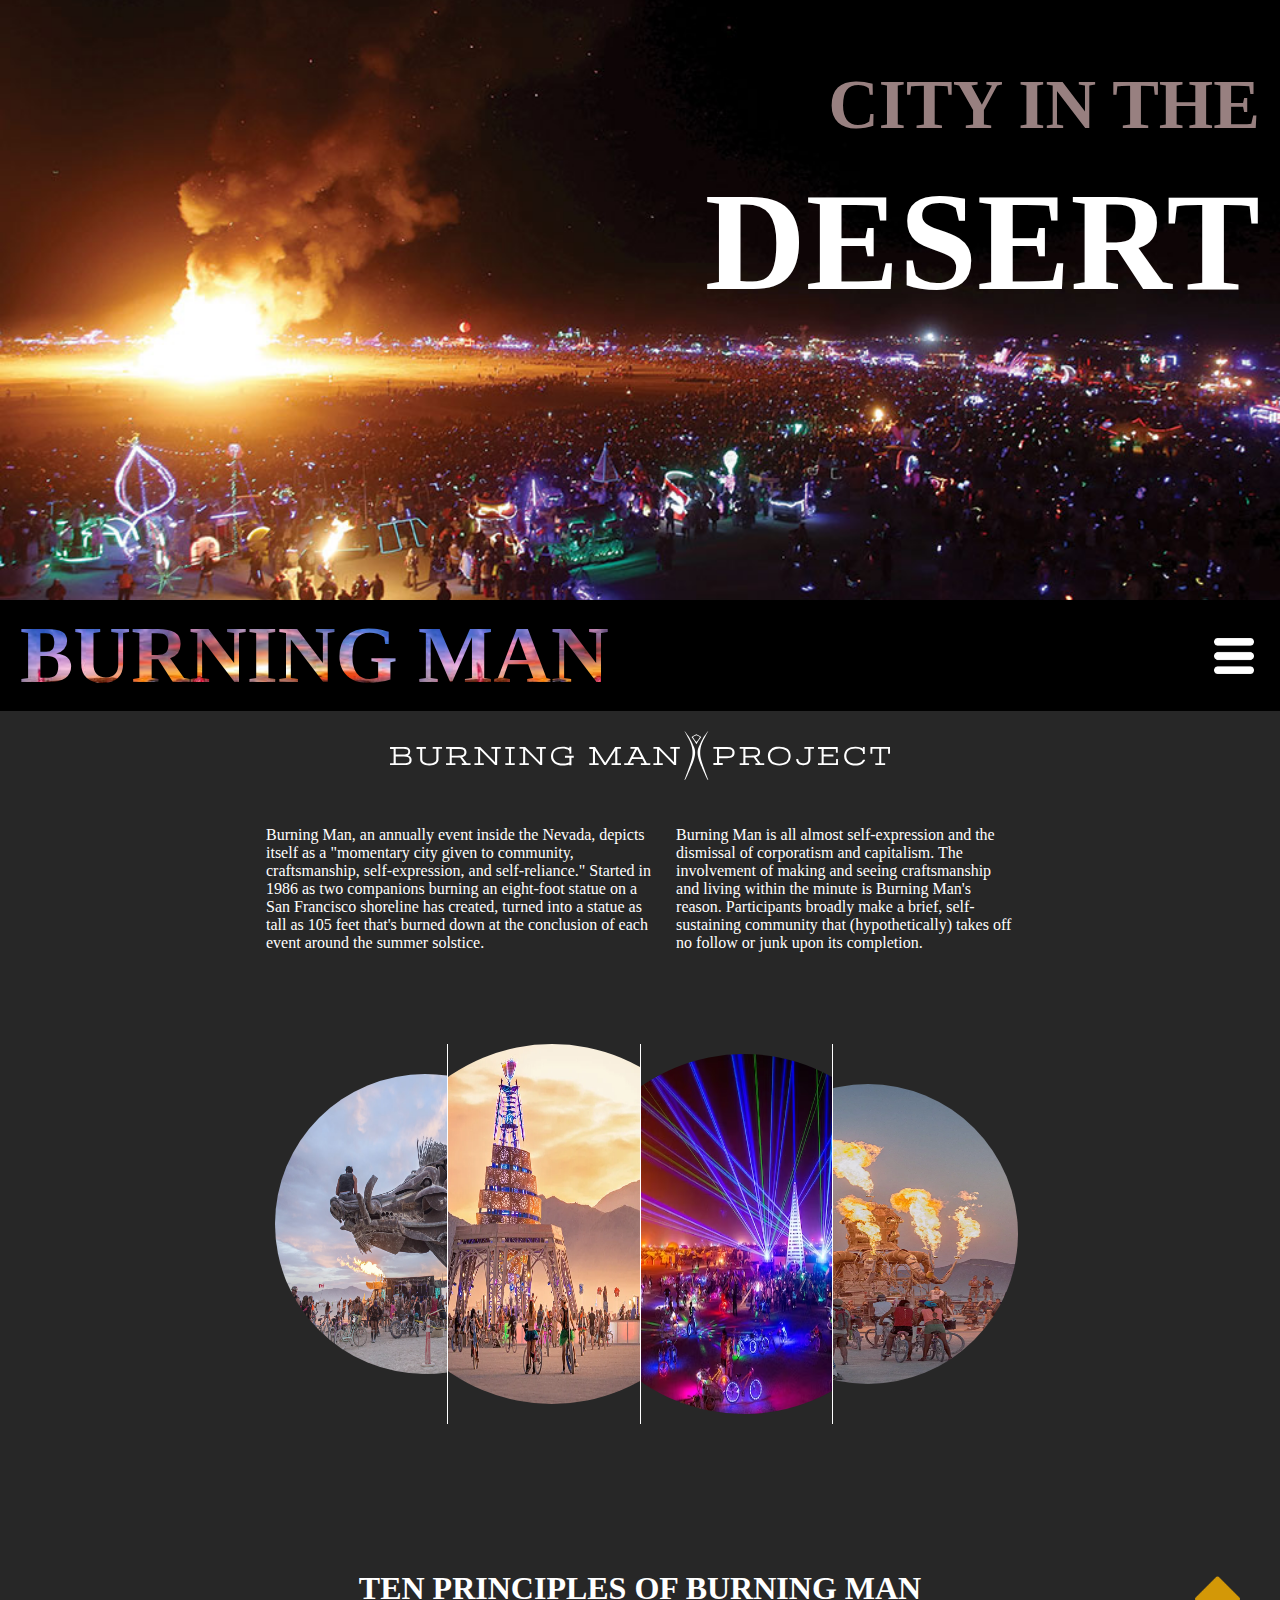
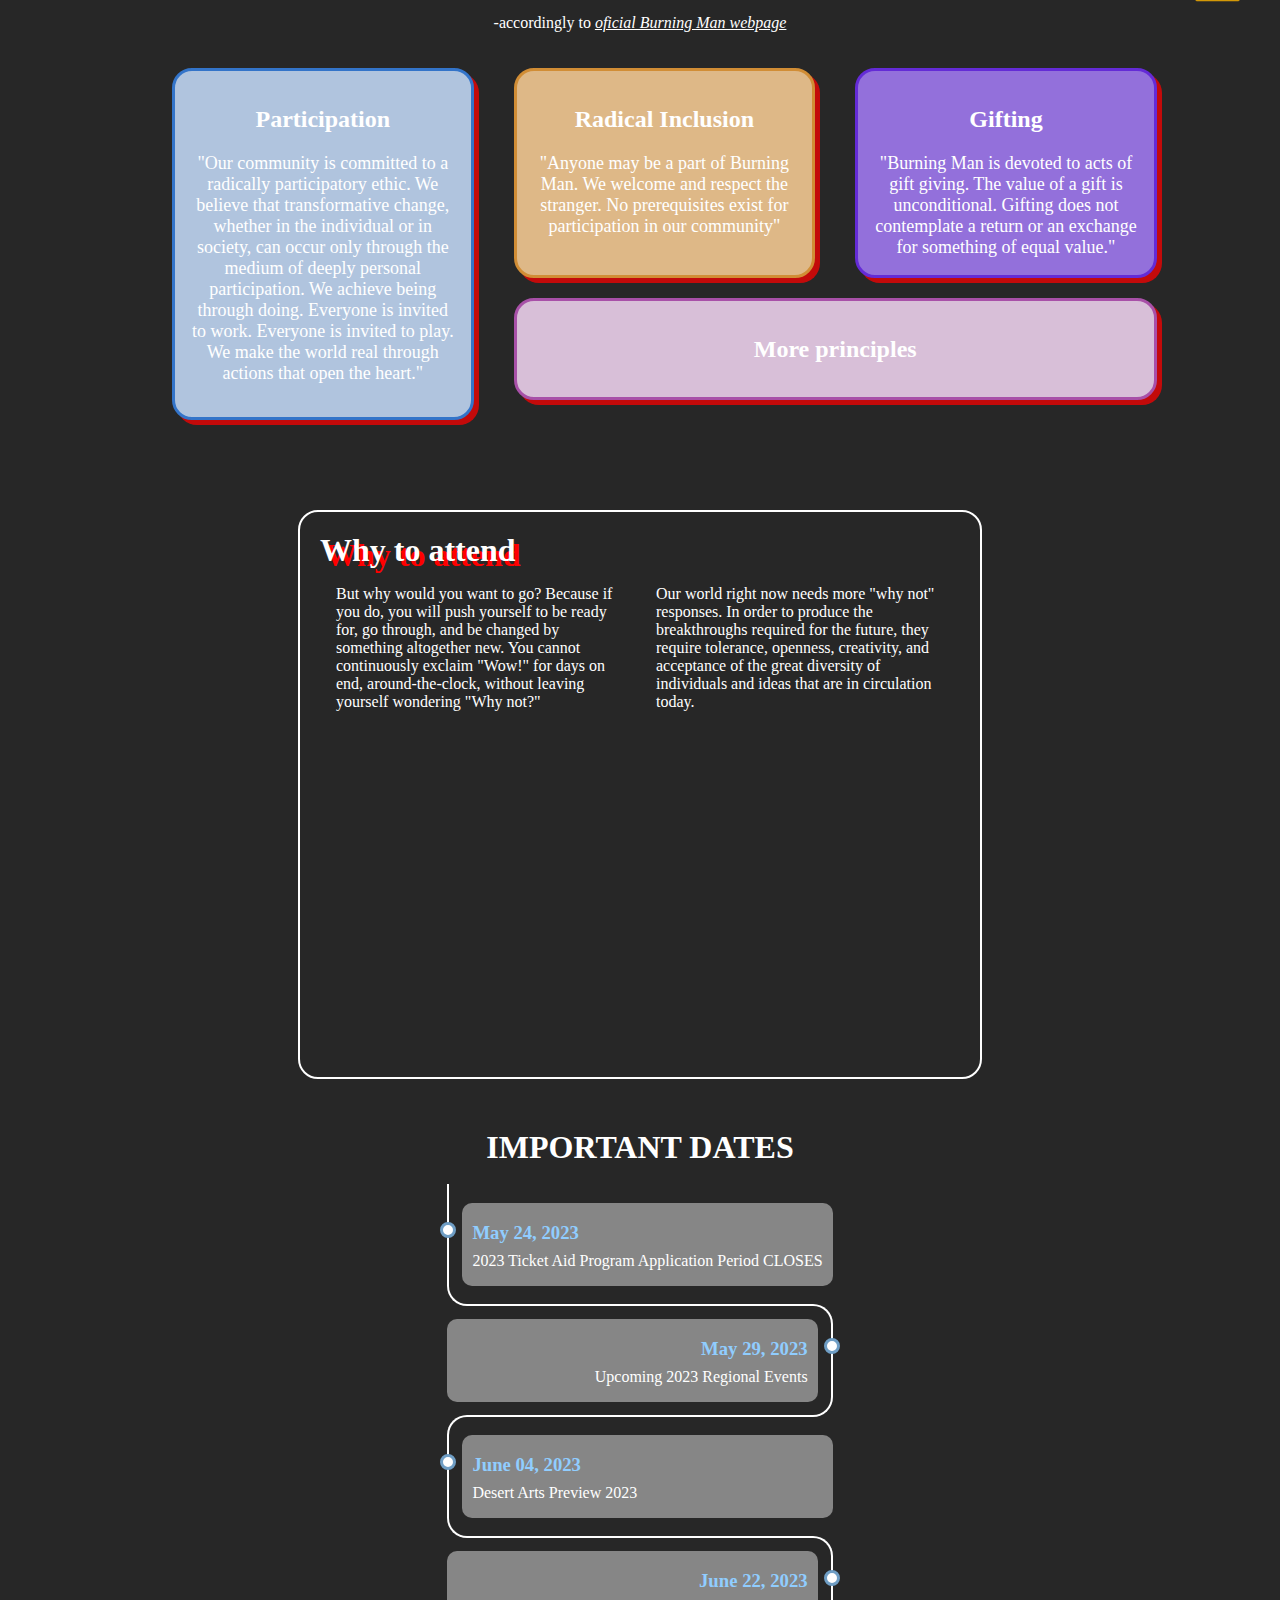
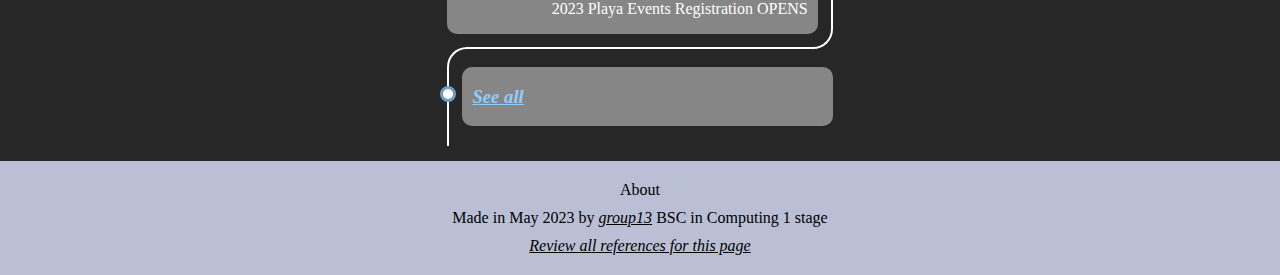
==== index.html @ 4fb77db0 "added breakdown page and referenced start page" ====
<!DOCTYPE html>
<html lang="en">
    <head>
        <!-- Кодировка веб-страницы -->
        <meta charset="utf-8">
        <!-- Настройка viewport -->
        <meta name="viewport" content="width=device-width, initial-scale=1, shrink-to-fit=no">

        <title>CWD FINAL</title>

        <link href="main.css" rel="stylesheet">
        <script src="https://ajax.googleapis.com/ajax/libs/jquery/3.6.0/jquery.min.js"></script>
        <script src="main.js"></script>

    </head>
    <body>
        <!-- section for main video on top of page -->
        <section id="top">
            <h1>CITY IN THE<span> DESERT</span></h1>
        </section>

        <header id="header">
            <div>
                <a href="index.html"><h1>BURNING MAN</h1></a>
            </div>

            <div>
                <button id="menuOpen"><img src="images/menu.png"></button>
            </div>
            <!-- <a href="https://www.flaticon.com/free-icons/menu" title="menu icons">Menu icons created by Freepik - Flaticon</a> -->
        </header>

        <aside id="asideNav" class="">
            <div>
                <button id="menuClose"><img src="images/menuClose.png"></button>
            </div>
            <div id="list">
                <p>PAGES</p>
                <ul>
                    <li><a class="activeLink" href="index.html">main page</a></li>
                    <li><a href="">page 2</a></li>
                    <li><a href="">page 3</a></li>
                    <li><a href="pages/gallery.html">gallery</a></li>
                    <li><a href="">page 5</a></li>
                    <li><a href="">page 6</a></li>
                    <li><a href="">page 7</a></li>
                    <li><a href="">page 8</a></li>
                    <li><a href="pages/references.html">references</a></li>
                </ul>
            </div>
            <!-- <a href="https://www.flaticon.com/free-icons/next" title="next icons">Next icons created by Maxim Basinski Premium - Flaticon</a> -->
            <!-- <a href="https://www.flaticon.com/free-icons/cancel" title="cancel icons">Cancel icons created by torskaya - Flaticon</a> -->
        </aside>

        <main>
            <section id="general">
                <a href="https://burningman.org/"><img src="images/logo.svg"></a>
            </section>

            <section id="circles">
                <div class="text">
                    <p>
                        Burning Man, an annually event inside the Nevada, depicts itself as a "momentary city given to community, craftsmanship, self-expression, and self-reliance." Started in 1986 as two companions burning an eight-foot statue on a San Francisco shoreline has created, turned into a statue as tall as 105 feet that's burned down at the conclusion of each event around the summer solstice.
                    </p>
                    <p>
                        Burning Man is all almost self-expression and the dismissal of corporatism and capitalism. The involvement of making and seeing craftsmanship and living within the minute is Burning Man's reason. Participants broadly make a brief, self-sustaining community that (hypothetically) takes off no follow or junk upon its completion.
                    </p>
                </div>
                <div class="container">
                    <ul>
                        <li>
                            <!-- <div class="home-module__head">01</div> -->
                            <a href="https://www.nationalgeographic.com/travel/article/burning-man-nevada-art-festival"><img src="images/one.avif" alt="evv"></a>
                        </li>
                        <li>
                            <a href="https://news.yale.edu/2022/05/27/transformative-effects-mass-gatherings-burning-man-are-lasting"><img src="images/two.webp" alt="evv"></a>
                        </li>
                        <li>
                            <a href="https://www.nationalgeographic.com/travel/article/burning-man-nevada-art-festival"><img src="images/three.avif" alt="evv"></a>
                        </li>
                        <li>
                            <a href="https://www.vogue.co.uk/article/how-burning-man-festival-became-a-fashion-destination"><img src="images/four.webp" alt="evv"></a>
                        </li>
                    </ul>
                </div>
            </section>

            <section id="upButton">
                <a href="#top">
                    <div>
                        <img src="images/up.png">
                    </div>
                </a>
                <!-- <a href="https://www.flaticon.com/free-icons/down-arrow" title="down arrow icons">Down arrow icons created by Freepik - Flaticon</a> -->
            </section>

            <section id="principles">
                <h1>TEN PRINCIPLES OF BURNING MAN</h1>
                <p>-accordingly to <i><a href="https://burningman.org/about/10-principles/">oficial Burning Man webpage</a></i></p>
                <div class="stuckHolder">
                    <div>
                        <h2>Participation</h2>
                        <p>"Our community is committed to a radically participatory ethic. We believe that transformative change, whether in the individual or in society, can occur only through the medium of deeply personal participation. We achieve being through doing. Everyone is invited to work. Everyone is invited to play. We make the world real through actions that open the heart."</p>
                    </div>
                    <div>
                        <h2>Radical Inclusion</h2>
                        <p>"Anyone may be a part of Burning Man. We welcome and respect the stranger. No prerequisites exist for participation in our community"</p>
                    </div>
                    <div>
                        <h2>Gifting</h2>
                        <p>"Burning Man is devoted to acts of gift giving. The value of a gift is unconditional. Gifting does not contemplate a return or an exchange for something of equal value."</p>
                    </div>
                    <a href="#" class="last-child">
                        <div><h2>More principles</h2></div>
                    </a>
                </div>
            </section>

            <section id="reason">
                <h1>Why to attend</h1>
                <div>
                    <p>But why would you want to go? Because if you do, you will push yourself to be ready for, go through, and be changed by something altogether new. You cannot continuously exclaim "Wow!" for days on end, around-the-clock, without leaving yourself wondering "Why not?"</p>
                    <p>Our world right now needs more "why not" responses. In order to produce the breakthroughs required for the future, they require tolerance, openness, creativity, and acceptance of the great diversity of individuals and ideas that are in circulation today.</p>
                </div>
                <iframe width="560" height="315" src="https://www.youtube.com/embed/QRbC3GPW1HI" title="YouTube video player" frameborder="0" allow="accelerometer; autoplay; clipboard-write; encrypted-media; gyroscope; picture-in-picture; web-share" allowfullscreen></iframe>
            </section>

            <section id="datesHeading"><h1>IMPORTANT DATES</h1></section>

            <section id="snake">
                <div class="timeline">
                    <div class="card">
                        <div class="info">
                          <h3>May 24, 2023</h3>
                          <p>2023 Ticket Aid Program Application Period CLOSES</p>
                        </div>
                    </div>
                    <div class="card">
                        <div class="info">
                          <h3>May 29, 2023</h3>
                          <p>Upcoming 2023 Regional Events</p>
                        </div>
                    </div>
                    <div class="card">
                        <div class="info">
                          <h3>June 04, 2023</h3>
                          <p>Desert Arts Preview 2023</p>
                        </div>
                    </div>
                    <div class="card">
                        <div class="info">
                          <h3>June 22, 2023</h3>
                          <p>2023 Playa Events Registration OPENS</p>
                        </div>
                    </div>
                    <div class="card">
                        <div class="info">
                          <h3><a href="">See all</a></h3>
                        </div>
                    </div>
                </div>
            </section>
        </main>

        <footer>
            <p>About</p>
            <p>Made in May 2023 by <a href=""><i>group13</i></a> BSC in Computing 1 stage</p>
            <p><a href="pages/references.html#index"><i>Review all references for this page</i></a></p>
        </footer>

    </body>
</html>
---- main.css ----
/* GENERAL */
@import url('https://fonts.googleapis.com/css2?family=Karla&family=M+PLUS+Rounded+1c:wght@500&family=Russo+One&display=swap');
html{
    scroll-behavior: smooth;
} 
body {
    background: #272727;
    margin:0;
    height: auto;
    /* font-family: "Russo One"; */
}
body a {
    text-decoration: none;
}
/* MAIN ARCHITECTURE ELEMENTS index.html */

/* ----top section---- */
#top {
    height:600px;
    width: 100%;
    background-image:url('images/top.jpeg') ;
    background-repeat: no-repeat;
    background-size: 100%;
    background-position-y: 15%;
}
#top h1{
    color: rgba(204, 172, 172, 0.747);
    text-align: right;
    margin: 0 20px 0 auto;
    padding-top: -20px;
    width: 50%;
    font-size: 70px;
}
#top h1 span {
    font-size: 140px;
    color: white;
}
/* ----header---- */
header {
    /* E4A95B */
    background-color: black;
    padding: 10px 20px;
    display: flex;
    justify-content: space-between;
}
header div a h1{
    /* font-family: ; */
    font-size: 80px !important;
    font-weight: 700;
    background-clip: text;
    -webkit-background-clip: text;
    color: transparent;
    background-image: url('images/fontback.jpeg');
    background-size: 400px;
}
header div h1 {
    margin: 0px;
}
header div img {
    margin-top: 25px;
    height: 40px;
}
header div button {
    animation: none;
    background-color: transparent;
    border: transparent;
    opacity: 1;
}
.buttonHide {
    opacity: 1;
    animation:ani 1.5s ;
    opacity: 0;
}
.scrollFix {
    position: fixed;
    top: 0;
    left: 0;
    right: 0;
    z-index : 3;
}
/* ----footer---- */
footer {
    background-color: rgb(186, 191, 214);
    padding: 20px 20px 10px 20px;
}
footer p {
    display: block;
    width: 50%;
    margin: auto auto 10px auto;
    text-align: center;
}
footer p a {
    text-decoration: underline;
    color: black;
}
footer p a:hover {
    color: blueviolet;
}
/* ----main---- */
main section {
    margin: 20px 30px;
}
#general img {
    display: block;
    width: 500px;
    margin: auto;
    margin-top: 20px ;
}
/* ----CIRCLES---- */
main #circles {
    display: block;
    width: 60%;
    margin: auto;
}
.container {
    position: relative;
    padding-bottom: 100px;
    color: white;
}
.container ul {
    position: relative;
    list-style: none;
    display: flex;
    padding: 50px 0;
    height: 380px;
}
.container ul li {
    position: relative;
    width: 250px;
    overflow: hidden;
    border-right: 1px solid white;
    height: auto;
}
.container ul li:last-child {
    border-right: none;
}
.container ul li:hover {
    overflow: visible;
}
.container ul img {
    display: block;
    position: absolute;
    border-radius: 50%;
    width: 300px;
    height: 300px;
    cursor: pointer;
}
.container li:first-child img {
    margin: 30px 0 0 10% !important;
    height: 300px !important;
}
.container li:nth-child(2) img {
    width: 360px;
    height: 360px;
    margin-top: 0;
    margin-left: -40%;
}
.container li:nth-child(3) img {
    width: 360px;
    height: 360px;
    margin: 10px 0 0  -40%;
}
.container li:last-child img {
    width: 300px !important;
    margin: 40px 0  0 -60% !important;
}
.container ul li:hover img {
    border: 4px solid white;
    box-shadow: 0 0 30px rgba(0, 0, 0, 0.5);
    transform: scale(1.1);
    transition: 0.1s ease-in-out;
    z-index: 2;
}
main #circles .text {
    display: flex;
    width: 100%;
    justify-content: end;
}
main #circles .text p {
    color: white;
    display: block;
    padding: 10px;
}
/* ----PRINCIPLES---- */
main #principles {
    text-align: center;
    color: white;
    margin-top: -70px;
}
main #principles h1 {
    font-size:xx-large;
}
main #principles p {
    margin-top: -15px;
}
main #principles p a {
    color: white;
    text-decoration: underline;
}
main #principles p a:hover {
    text-decoration: none;
    color: rgb(255, 218, 115); 
}
main #principles .stuckHolder {
    width: 80%;
    margin: auto;
    display: grid;
    grid-template-columns: repeat(3, 35%);
    grid-template-rows: 250px; 
}
main #principles .stuckHolder div {
    margin: 20px;
    background-color: gray;
    border-radius: 20px;
    padding: 15px;
    box-shadow: 5px 5px rgba(255, 0, 0, 0.726);
}
main #principles .stuckHolder div p {
    margin-top: 20px;
    font-size: large;
}
main #principles .stuckHolder div:first-child {
    grid-row: 1/3;
    grid-column: 1/2;
    background-color: #B0C4DE;
    border: solid 3px #3374c9;
}
main #principles .stuckHolder div:nth-child(2) {
    grid-row: 1/2;
    grid-column: 2/3;
    background-color:#DEB887;
    border: solid 3px #d18d35;
}
main #principles .stuckHolder div:nth-child(3) {
    grid-row: 1/2;
    grid-column: 3/4;
    background-color: #9370DB;
    border: solid 3px #642bd6;
}
main #principles .stuckHolder  a.last-child {
    grid-row: 2/3;
    grid-column: 2/4;
    color: white;
    margin-top: -20px;
    padding:0;
}
main #principles .stuckHolder  a.last-child div {
    background-color: #D8BFD8;
    border: solid 3px #a850a8;
}
main #principles .stuckHolder  a.last-child:hover div{
    border: solid 3px white;
}
/* ----REASON---- */
#reason {
    width: 50%;
    padding: 20px;
    margin: 70px auto 50px auto;
    height: auto;
    border: solid 2px white;
    border-radius: 20px;
    color: white;
}
#reason div {
    display: flex;
    justify-content: space-around;
}
#reason h1 {
    margin: 0;
    font-size: xx-large;
    text-shadow: 5px 5px red;
}
#reason div p {
    display: block;
    width: 45%;
}
#reason iframe {
    display: block;
    width: 70%;
    height: 300px;
    margin:  30px auto auto auto;
    border-radius: 20px;
}
/* ----button up---- */
#upButton a div {
    width: 45px;
    margin: -40px 10px 0 auto;  
}
#upButton a div img {
    opacity: 0.8;
    height: 45px;
} 
.scrollFixButton {
    transform: translateY(-150%);
    animation: aniUp 1s forwards;
    position: fixed;
    top: 640px;
    right:0;
    z-index : 3;
}
/* ----aside---- */
.asideShow {
    display: block; 
    transform: translateX(-150%);
    animation: aniAsideShow 1s forwards;
    position: fixed;
    top: 0;
    right: 0;
    width:30%;
    z-index: 4;
    background-color: rgba(143, 0, 255, 0.9);
}

.asideHide {
    transform: translateX(0%);
    animation: aniAsideHide 1s forwards;
}
aside {
    display: none;
}
aside div p {
    color: white;
    text-align: center;
    font-size:x-large;
}
aside div ul {
    font-size: larger;
    display: block;
    width: 70%;
    margin: 30px 30px auto auto;
    list-style-image: url(images/right-arrow.png);
}
aside div ul li a {
    color: white;
}
aside div ul li a:hover {
    text-decoration: underline;
}
aside div ul li .activeLink {
    color: rgb(230, 199, 199);
}
aside div button {
    margin: 20px 15px ;
    animation: none;
    background-color: transparent;
    border: transparent;
    opacity: 1;
}

aside div img {
    height: 45px;
}

.buttonShow {
    opacity: 0;
    animation:aniBack 2s;
    opacity: 1;
}

/*  */
@keyframes ani {
    100% {opacity: 0;}
    0% {opacity: 1;}
}

@keyframes aniBack {
    100% {opacity: 1;}
    0% {opacity: 0;}
}

@keyframes aniAsideShow {
    0% {transform: translateX(150%);}
    100% {transform: translateY(0);}
}

@keyframes aniAsideHide {
    0% {transform: translateY(0);}
    100% {transform: translateX(150%);}
}

@keyframes aniUp {
    0% {transform: translateY(-10%);}
    100% {transform: translateY(15%);}
}


/* REFERENCE PAGE STYLE */
#refPages {
    display: grid;
    grid-template-columns: repeat(4, 1fr);
    grid-template-rows: auto;
}
#refPages section {
    width: auto;
    height: auto;
    background-color: white;
    border-radius: 20px;
    padding: 20px 40px;
}
#refPages section:first-child {
    grid-column: 1/5;
}
#refPages section:nth-child(2n) {
    grid-column: 1/3;
}
#refPages section:nth-child(3n) {
    grid-column: 3/5;
}
#refPages section h1 {
    font-size: x-large;
}
#refPages section:last-child {
    grid-column: 1/5;
}
#refPages section {
    font-size: large;
}
#refPages section ul li a {
    color: black;
    text-decoration: underline;
}
#refPages section ul li a:hover {
    color: blueviolet;
}

/* LARGE SNAKE TEAMPLATE for timeline and break down? */
#datesHeading h1 {
    display: block;
    width: 30px auto 30px auto;
    margin: auto;
    color: white;
    text-align: center;

}
#snake {
    margin: 0px auto 20px auto;
    display: flex;
    justify-content: center;
}
#snake .card {
    margin-top: 2.5px;
    position: relative;
}
#snake .card:nth-child(odd) {
    padding: 15px 0 15px 15px;
}
#snake .card:nth-child(even) {
    /* padding: 30px 30px 30px 0; */
    padding: 15px 15px 15px 0;
}
/* Global ::before */
#snake .card::before {
    content: "";
    position: absolute;
    width: 50%;
    border: solid white;
}
/* Setting the border of top, bottom, left */
#snake .card:nth-child(odd)::before {
    left: 0;
    top: -4.5px;
    bottom: -4.5px;
    border-width: 2px 0 2px 2px;
    border-radius: 20px 0 0 20px;
} 
/* Setting the border of top, bottom, right */
#snake .card:nth-child(even)::before {
    right: 0;
    top: 0;
    bottom: 0;
    border-width: 2px 2px 2px 0;
    border-radius: 0 20px 20px 0;
} 
/* Removing the border if it is the first card */
#snake .card:first-child::before {
    border-top: 0;
    border-top-left-radius: 0;
} 
/* Removing the border if it is the last card  and it's odd */
#snake .card:last-child:nth-child(odd)::before {
    border-bottom: 0;
    border-bottom-left-radius: 0;
}
/* Removing the border if it is the last card  and it's even */
#snake .card:last-child:nth-child(even)::before {
    border-bottom: 0;
    border-bottom-right-radius: 0;
}
/* Information about the timeline */
#snake .info {
    display: flex;
    flex-direction: column;
    background: rgb(134, 134, 134);
    color: white;
    border-radius: 10px;
    padding: 0 10px;
} 
#snake .timeline .card .info h3 {
    color: rgb(144, 205, 255);
    position: relative;
} 
#snake .timeline .card .info p {
    margin-top: -10px;
}
/* Timeline dot  */
#snake .timeline .card .info h3::before {
    content: "";
    position: absolute;
    width: 10px;
    height: 10px;
    background: white;
    border-radius: 50%;
    border: 3px solid rgb(111, 158, 197);
} 
/* text right if the card is even  */
#snake .card:nth-child(even) > .info > h3, #snake .card:nth-child(even) > .info > p {
    text-align: right;
}
/* setting dot to the left/right depending on even or odd number it is */
#snake .card:nth-child(odd) > .info > h3::before {
    left: -32px;
}
#snake .card:nth-child(even) > .info > h3::before {
    right: -32px;
}
#snake .timeline .card .info a {
    color:rgb(144, 205, 255);
    font-style: italic;
    text-decoration: underline;
}
#snake .timeline .card .info a:hover {
    color: blueviolet;
}









/* GALLERY PAGE STYLE */


#galleryBody *, #bodyHistory *{ 
    box-sizing: border-box;
    text-decoration: none;
}
#galleryBody{
    overflow-x: hidden;
}
.infoCards{
    position: relative;
    display: flex;
    justify-content: space-around;
    color: white;
    flex-wrap: wrap;
}
.infoCards a{
    color: white;
}
.infoCards .cards{
    position: relative;
    bottom: -100px;
    opacity: 0;
    width: 300px;
    min-height: 30vh;
    border-radius: 20px;
    padding: 0.5rem;
    display: flex;
    flex-direction: column;
    align-items: center;
    justify-content: center;
    transition: all 0.8s;
    cursor: pointer;
}
.infoCards .cards img{
    transition: all 0.5s;
}
.infoCards .cards:hover img{
    transform: scale(1.02);
}
.infoCards .cards img{
    border-radius: 20px 20px 0 0;
    width: 100%;
}
.infoCards .cards p{
    text-align: justify;
    padding: 0 0.5rem;
} 
.galleryContainer section{
    display: flex;
    flex-wrap: wrap;
    align-items: center;
    justify-content: center;
    gap: 1rem;
}
.galleryContainer .imagesCover{
    position: relative;
}
.galleryContainer .imagesCover h1 , .imageTitle{
    color: white;
    position: absolute;
    right: 10%;
    top: 10%;
    font-size: 45px;
    font-weight: bold;
}


/* HISTORY PAGE STYLE */
.flexBox{
    display: flex;
}
.mainTitle{
    text-align: center;
    color: white;
    font-size: 40px;
    font-weight: bold;
    margin: 4rem 0;
    
}
.x1{
    font-size: 30px;
}
.x3{
    font-size: 70px;
    text-shadow: 2px 2px 2px #d18d35;
}
.title{
    text-align: left;
    color: white;
    font-size: 30px;
    font-weight: bold;
    margin: 3rem 0;
}
.history{
    width: 90%;
    height: 90vh;
    margin: auto;
    background-color: black;
    display: grid;
    grid-template-columns: auto auto auto;
}
.historyMiddleArticles{
    padding: 2rem;
    color: white;
    font-size: 25px;
    width: 70%;
    margin: auto;
    text-align: center;
}
.historyArticle{
    padding: 2rem;
    color: white;
    font-size: 25px;
    width: 50%;
    margin: 3rem 0;
    text-align: justify;
}

.historyArticleContainer{
    display: flex;
    justify-content: space-around;
    padding: 2rem;
}
.historyArticleContainer .title{
    margin-bottom: 1rem;
}
.historyArticleContainer img{ 
    align-self: center;
}

.imageContainer{
    border-top: 1px solid black;
    position: relative;
    margin: auto;
    width: fit-content;
}
.imageContainer .imageTitle{
    color: rgb(116, 116, 116);
}
.imageBackground{
    width: 100%;
}
.imageContainer img{
    display: block;
    margin-bottom: 1rem;
    width: 90%;
    margin: auto;
}
.imageReference{
    color: white;
    font-size: 14px;
    padding-left: 1rem;
}
.vehiculesArticle{
    position: absolute;
    top: 5%;
    right: 10px;
}

.timeLineContainer{
    display: grid;
    grid-template-columns: auto auto;
    width: 80%;
    margin: auto;
    color: white;
    font-size: 25px;
    column-gap: 6rem;
    text-align: justify;
}
.timeLineContainer div p{
    width: fit-content;
    padding: 0.7rem;
    background-color: #d18d35;
    border-radius: 0 5px 5px 0;
}

.timeLineContainer div{
    background-color: #d18d35;
    width: 3px;
}




/*            CONTACT US PAGE STYLE            */


.contactUsIntroduction{
    text-align: center;
    font-size: 25px;
    width: 1000px;
    margin: 5rem auto ;
    color: white;
}
.contactContainer{
    background-color: white;
    justify-content: space-around;
    padding: 5rem;
}
.contactContainer #upButton{
    display: none;
}
.contactCards .cards{
    position: relative;
    cursor:auto;
    width: 250px;
    background-color: white;
    border-radius: 0;
    color: black;
    padding: 1rem;
}
.contactCards .cards img{
    height: 150px;
    width: auto;
    filter: grayscale(1);
}
.contactCards .cards span{
    margin: 10px 0;
    display: block;
    width: 0;
    transition: all 0.3s;
    overflow: hidden;
}
.contactCards .cards span a{
    display: block;
    width: 240px;
    text-align: center;
    color: black;
}
.contactCards .cards img:hover+span{
    width: 100%;
    border-right: 2px solid #d18d35;
}
.contactCards .cards h1{
    font-size: 25px;
}
.contactInfo {
    padding: 20px;
    border-radius: 5px;
    box-shadow: 0 0 10px rgba(0, 0, 0, 0.1);
    margin-bottom: 20px;
}

.contactInfo h3 {
    margin-bottom: 15px;
    color: #007bff;
}

.contactInfo p {
    margin-bottom: 10px;
}

.email {
    color: #007bff !important; 
}

.phone {
    color: #dc3545;
}

.contactForm {
    padding: 20px;
    border-radius: 5px;
    box-shadow: 0 0 10px rgba(0, 0, 0, 0.1);
    height: fit-content;
}

.contactForm h3 {
    margin-bottom: 15px;
    color: #007bff;
}

.contactForm label {
    display: block;
    margin-bottom: 10px;
    color: #333;
}

.contactForm input[type="text"],
.contactForm textarea {
    width: 100%;
    padding: 10px;
    border: 1px solid #ccc;
    border-radius: 4px;
    resize: vertical;
}

.contactForm #submitButton{
    background-color: #007bff;
    color: #fff;
    border: none;
    padding: 10px 20px;
    border-radius: 4px;
    cursor: pointer;
}
#errorMessage{
    color: red;
}
.contactForm input[type="submit"]:hover {
    background-color: #0056b3;
}



/*        ABOUT US PAGE STYLE         */

.aboutUsContainer{
    background-image: url("images/about/burningman.jpg");
    background-repeat: no-repeat;
    background-size: 100% auto;
    width: 100%;
    padding-bottom: 5rem;
}
.aboutUsContainer h1{
    font-size: 40px;
}
.aboutUsContainer .upButton{
    display: none;
}
.aboutUsContainer article{
    padding: 3rem;
} 
.aboutUsContainer p {
    color: white;
    font-size: 25px;
    width: 1000px;
}
.referenceMore a{
    color: white;
    text-decoration: underline;
}

/*            MEDIA QUERRIES                 */



@media screen and (max-width: 1300px) {
    .historyArticleContainer{
        flex-direction: column;
    }
    .historyArticle{
        width: 90%;
        margin: auto;
    }
    .flexBox{
        flex-direction: column;
    }
}

@media screen and (max-width: 800px) {
    .galleryImages{
        width: 100%;
    }
}
@media screen and (max-width: 560px) {
    .imagesCover{
        display: none;
    }
    #general img {
        width: 100%;
    }
}
@media screen and (max-width: 450px) {
    .galleryOutfitImages{
        width: 100%;
    }
}
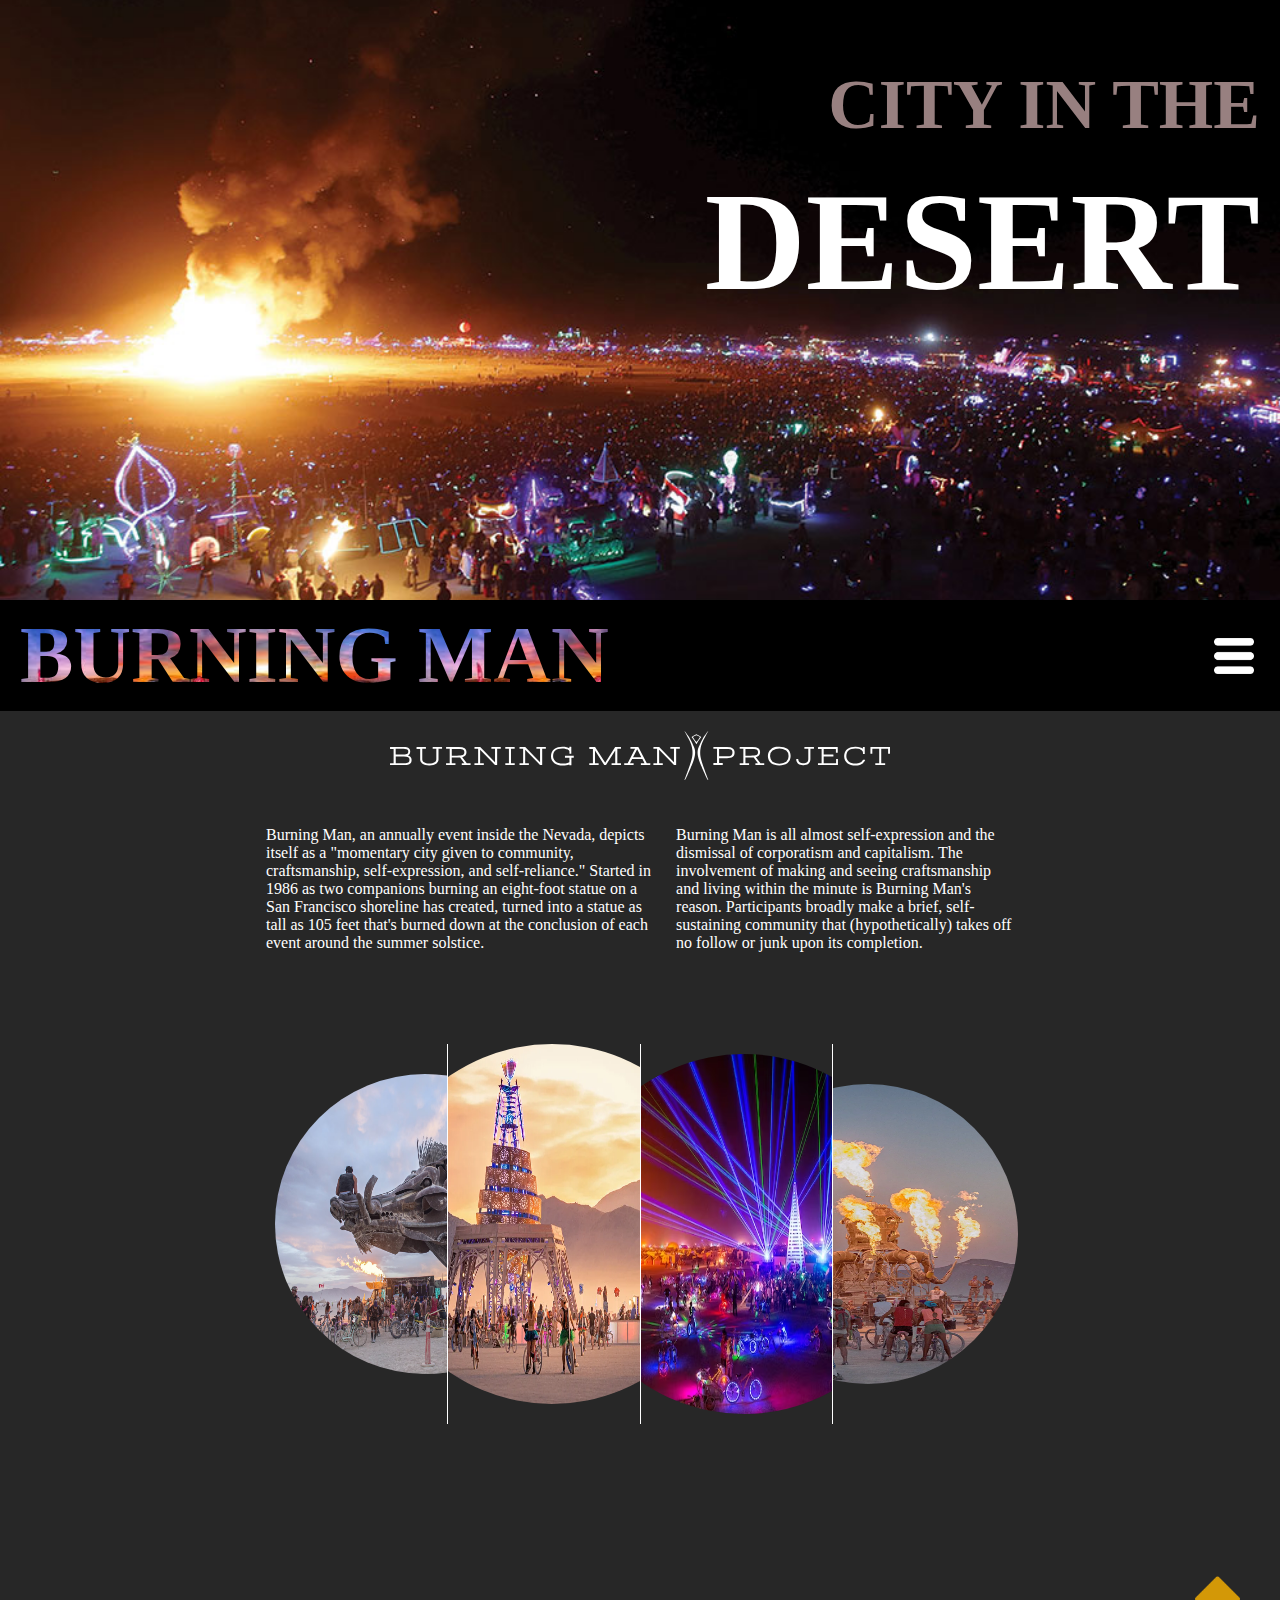
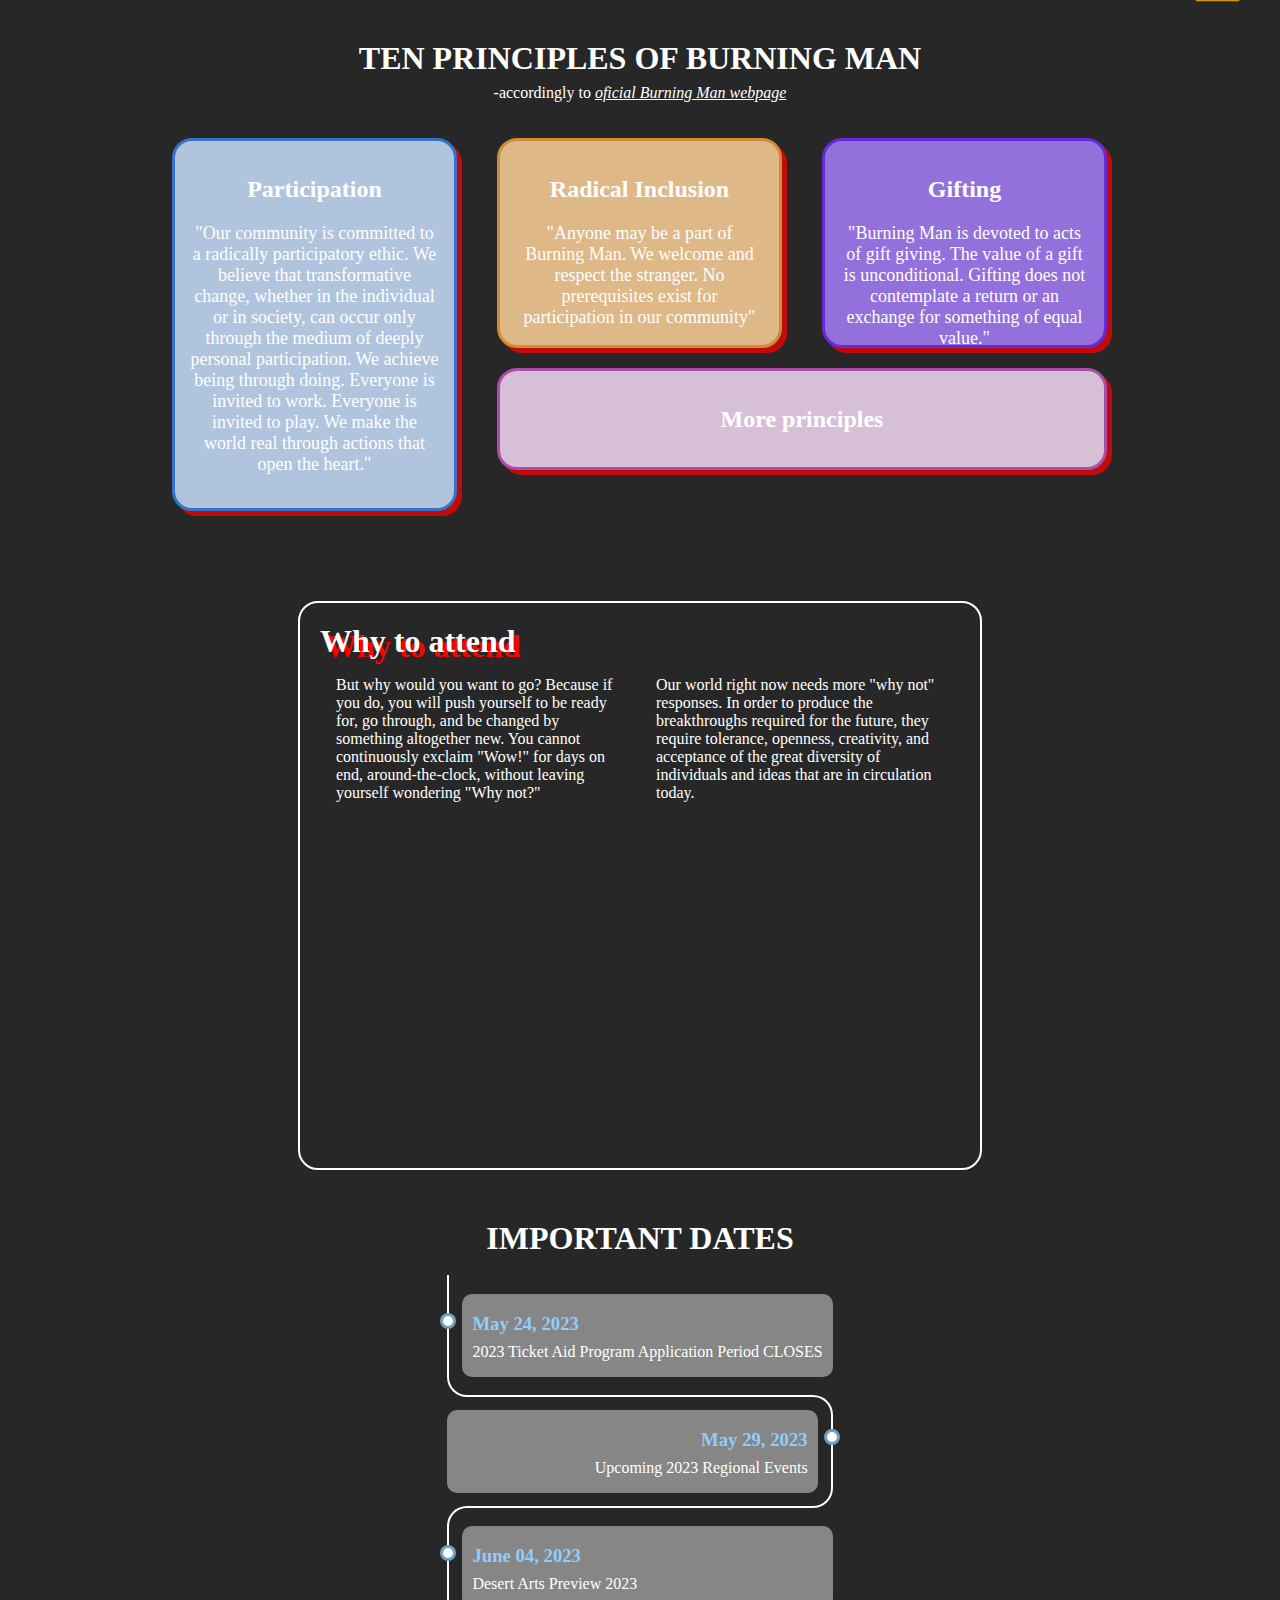
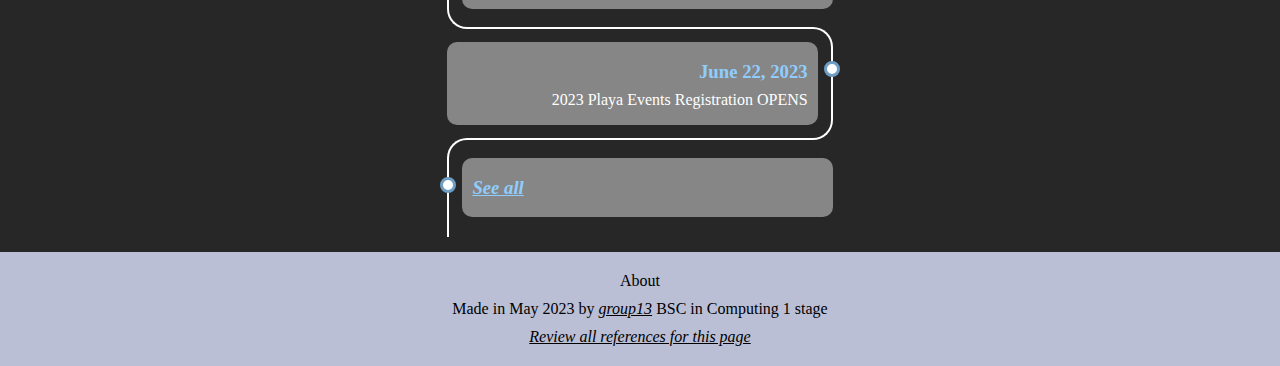
==== commit a1a80bc8: "fixed merge errors" ====
--- a/index.html
+++ b/index.html
@@ -37,15 +37,15 @@
             <div id="list">
                 <p>PAGES</p>
                 <ul>
-                    <li><a class="activeLink" href="index.html">main page</a></li>
+                    <li><a class="activeLink" href="index.html">Main page</a></li>
                     <li><a href="">page 2</a></li>
-                    <li><a href="">page 3</a></li>
-                    <li><a href="pages/gallery.html">gallery</a></li>
-                    <li><a href="">page 5</a></li>
-                    <li><a href="">page 6</a></li>
+                    <li><a href="pages/history.html">History</a></li>
+                    <li><a href="pages/gallery.html">Gallery</a></li>
+                    <li><a href="pages/about-us.html">About Us</a></li>
+                    <li><a href="pages/contact-us.html">Contact-us</a></li>
                     <li><a href="">page 7</a></li>
                     <li><a href="">page 8</a></li>
-                    <li><a href="pages/references.html">references</a></li>
+                    <li><a href="pages/references.html">References</a></li>
                 </ul>
             </div>
             <!-- <a href="https://www.flaticon.com/free-icons/next" title="next icons">Next icons created by Maxim Basinski Premium - Flaticon</a> -->
--- a/main.css
+++ b/main.css
@@ -4,6 +4,7 @@
     scroll-behavior: smooth;
 } 
 body {
+    position: relative;
     background: #272727;
     margin:0;
     height: auto;
@@ -185,7 +186,7 @@
 main #principles {
     text-align: center;
     color: white;
-    margin-top: -70px;
+    margin-top: -70px 0px 0px 0px;
 }
 main #principles h1 {
     font-size:xx-large;
@@ -205,7 +206,7 @@
     width: 80%;
     margin: auto;
     display: grid;
-    grid-template-columns: repeat(3, 35%);
+    grid-template-columns: repeat(3, 33.3%);
     grid-template-rows: 250px; 
 }
 main #principles .stuckHolder div {
@@ -296,7 +297,7 @@
     position: fixed;
     top: 640px;
     right:0;
-    z-index : 3;
+    z-index : 4;
 }
 /* ----aside---- */
 .asideShow {
@@ -430,7 +431,6 @@
     margin: auto;
     color: white;
     text-align: center;
-
 }
 #snake {
     margin: 0px auto 20px auto;
@@ -531,7 +531,307 @@
 #snake .timeline .card .info a:hover {
     color: blueviolet;
 }
-
+/* for medium screen */
+@media screen and (min-width: 200px) and (max-width:1200px){
+    #top {
+        height:300px;
+    }
+    #top h1{
+        text-align: center;
+        margin: auto;
+        font-size: 30px;
+    }
+    #top h1 span {
+        font-size: 90px;
+    }
+    /* header */
+    header div a h1{
+        font-size: 60px !important;
+    }
+    header div img {
+        margin-top: 18px;
+        margin-right: 5px;
+        height: 30px;
+    }
+    /* aside */
+    aside div p {
+        color: white;
+        text-align: center;
+        font-size:x-large;
+    }
+    aside div ul {
+        margin: 30px 30px auto 20px;
+    }
+    aside div img {
+        height: 30px;
+    }
+    #general img {
+        width: 350px;
+    }
+    /* circles */
+    main #circles {
+        width: 90%;
+    }
+    .container li:first-child img {
+        margin: 30px 0 0 4% !important;
+    }
+    .container li:nth-child(3) img {
+        margin: 8px 0 0 -50%;
+    }
+    .container li:last-child img {
+        margin: 40px 0  0 -80% !important;
+    }
+    /* principles */
+    main #principles {
+        margin-right: 0px;
+        margin-top: -100px;
+    }
+    main #principles .stuckHolder {
+        margin: auto;
+        display: block;
+    }
+    main #principles .stuckHolder div {
+        padding: 10px;
+    }
+    main #principles .stuckHolder div h2 {
+        margin-top: 5px;
+    }
+    main #principles .stuckHolder div p {
+        display: none;
+    }
+    main #principles .stuckHolder div:first-child p {
+        display: block;
+    }
+    main #principles .stuckHolder div:first-child:hover{
+        border-radius: solid 3px white;
+    }
+    /* reasons */
+    #reason {
+        width: 70%;
+        padding: 30px;
+    }
+    #reason div {
+        display: flex;
+        justify-content: space-around;
+    }
+    #reason h1 {
+        margin: 0;
+        font-size: xx-large;
+        text-shadow: 5px 5px red;
+    }
+    #reason div p {
+        display: block;
+        width: 45%;
+    }
+    #reason iframe {
+        display: block;
+        width: 70%;
+        height: 300px;
+        margin:  30px auto auto auto;
+        border-radius: 20px;
+    }
+    /* up button */
+    #upButton a div {
+        width: 45px;
+        margin: -40px -5px 0 auto;  
+    }
+    .scrollFixButton {
+        top: 940px;
+        right:-9px;
+    }
+}
+/* for phone screen */
+@media screen and (min-width: 100px) and (max-width:700px){
+    #top {
+        height:150px !important;
+    }
+    #top h1{
+        font-size: 20px;
+    }
+    #top h1 span {
+        font-size: 50px;
+    }
+    /* header */
+    header div a h1{
+        font-size: 30px !important;
+        background-size: 150px;
+    }
+    header div img {
+        margin-top: 5px;
+        margin-right: 0px;
+        height: 20px;
+    }
+    /* aside */
+    .asideShow {
+        width:50%;
+    }
+    aside div p {
+        font-size:large;
+    }
+    aside div img {
+        height: 20px;
+    }
+    #general img {
+        width: 60px;
+    }
+    /* circles */
+    main #circles .text p {
+        display: block;
+    }
+    main #circles .text {
+        display: block;
+    }
+    main #circles {
+        width: 90%;
+    }
+    .container ul {
+        height: 250px;
+        margin-bottom: -20px;
+    }
+    .container li:first-child img {
+        margin: 30px 0 0 4% !important;
+    }
+    .container li:nth-child(3) img {
+        margin: 8px 0 0 -50%;
+    }
+    .container li:last-child img {
+        margin: 40px 0  0 -80% !important;
+    }
+    .container ul img {
+        width: 300px;
+        height: 200px !important;
+    }
+    .container li:first-child img {
+        margin: 20px 0 0 15% !important;
+        height: 200px !important;
+        width: 200px;
+    }
+    .container li:nth-child(2) img {
+        width: 200px;
+        height: 220px !important;
+        margin-top: 10px;
+        margin-left: -70%;
+    }
+    .container li:nth-child(3) img {
+        width: 220px;
+        height: 220px !important; 
+        margin: 10px 0 0  -80%;
+    }
+    .container li:last-child img {
+        width: 200px !important;
+        height: 200px !important; 
+        margin: 15px 0  0 -150% !important;
+    }
+    /* principles */
+    main #principles {
+        margin: 0;
+        margin-right: 0px;
+        margin-top: -100px;
+    }
+    main #principles .stuckHolder {
+        width: 100%;
+        margin: auto;
+        display: block;
+    }
+    main #principles .stuckHolder div {
+        padding: 10px;
+    }
+    main #principles .stuckHolder div h2 {
+        margin-top: 5px;
+    }
+    main #principles .stuckHolder div p {
+        display: none;
+    }
+    main #principles .stuckHolder div:first-child p {
+        display: block;
+    }
+    main #principles .stuckHolder div:first-child:hover{
+        border-radius: solid 3px white;
+    }
+    /* reasons */
+    #reason {
+        width: 70%;
+        padding: 30px;
+    }
+    #reason div {
+        display: flex;
+        justify-content: space-around;
+    }
+    #reason h1 {
+        margin: 0;
+        font-size: xx-large;
+        text-shadow: 5px 5px red;
+    }
+    #reason div p {
+        display: block;
+        width: 45%;
+    }
+    #reason iframe {
+        display: block;
+        width: 70%;
+        height: 300px;
+        margin:  30px auto auto auto;
+        border-radius: 20px;
+    }
+    /* up button */
+    #upButton a div {
+        width: 45px;
+        margin: -40px -5px 0 auto;  
+    }
+    .scrollFixButton {
+        top: 940px;
+        right:-9px;
+    }
+    /* principles */
+    main #principles h1 {
+        font-size: large;
+    }
+    main #principles p {
+        font-size: small;
+    }
+    main #principles .stuckHolder div h2 {
+        margin-top: 5px;
+        font-size: large;
+    }
+    main #principles .stuckHolder div p {
+        font-size: small;
+    }
+    /* reasons */
+    #reason div {
+        display: block;
+    }
+    #reason div p {
+        display: block;
+        width: 100% !important;
+    }
+    #reason iframe {
+        width: 100%;
+    }
+    /* dates */
+    #datesHeading h1 {
+        font-size: large;
+    }
+    #snake .card {
+        width: 80%;
+        margin: auto;
+    }
+    #snake .timeline .card .info h3 {
+        font-size: large;
+    } 
+    #snake .timeline .card .info p {
+        margin-top: -10px;
+    }
+    /* Setting the border of top, bottom, left */
+    #snake .card:nth-child(odd)::before {
+        top: -2.2px;
+        bottom: -2.2px;
+    } 
+    /* footer */
+    footer p {
+        width: 90% !important;
+        font: small;
+    }
+}
 
 
 
@@ -626,7 +926,7 @@
 }
 .x3{
     font-size: 70px;
-    text-shadow: 2px 2px 2px #d18d35;
+    
 }
 .title{
     text-align: left;
@@ -728,7 +1028,30 @@
 
 /*            CONTACT US PAGE STYLE            */
 
-
+#contactUsBody{
+    transition: all 0.5s;
+}
+#sentMessageContainer{
+    display: none;
+    position: fixed;
+    border-radius: 5px;
+    top: 50%;
+    left: 50%;
+    transform: translateX(-50%);
+    background-color: rgba(0, 0, 0, 0.418);
+    color: white;
+    font-size: 25px;
+    padding: 1rem 2rem;
+    box-shadow: 3px 3PX 3PX black;
+    z-index: 10;
+}
+#messageClose{
+    padding: 10px;
+    border-radius: 5px;
+    background-color: #007bff;
+    cursor: pointer;
+    width: fit-content;
+}
 .contactUsIntroduction{
     text-align: center;
     font-size: 25px;
@@ -756,7 +1079,6 @@
 .contactCards .cards img{
     height: 150px;
     width: auto;
-    filter: grayscale(1);
 }
 .contactCards .cards span{
     margin: 10px 0;
@@ -807,6 +1129,7 @@
     border-radius: 5px;
     box-shadow: 0 0 10px rgba(0, 0, 0, 0.1);
     height: fit-content;
+    padding: 2rem;
 }
 
 .contactForm h3 {
@@ -822,6 +1145,7 @@
 
 .contactForm input[type="text"],
 .contactForm textarea {
+    box-sizing: border-box;
     width: 100%;
     padding: 10px;
     border: 1px solid #ccc;
@@ -874,6 +1198,18 @@
     text-decoration: underline;
 }
 
+
+/*            ABOUT DEVS STYLE                 */
+
+.aboutDevsCards .cards{
+    width: 600px;
+    cursor: auto;
+}
+.aboutDevsCards .cards img{
+    border-radius: 5px;
+}
+
+
 /*            MEDIA QUERRIES                 */
 
 
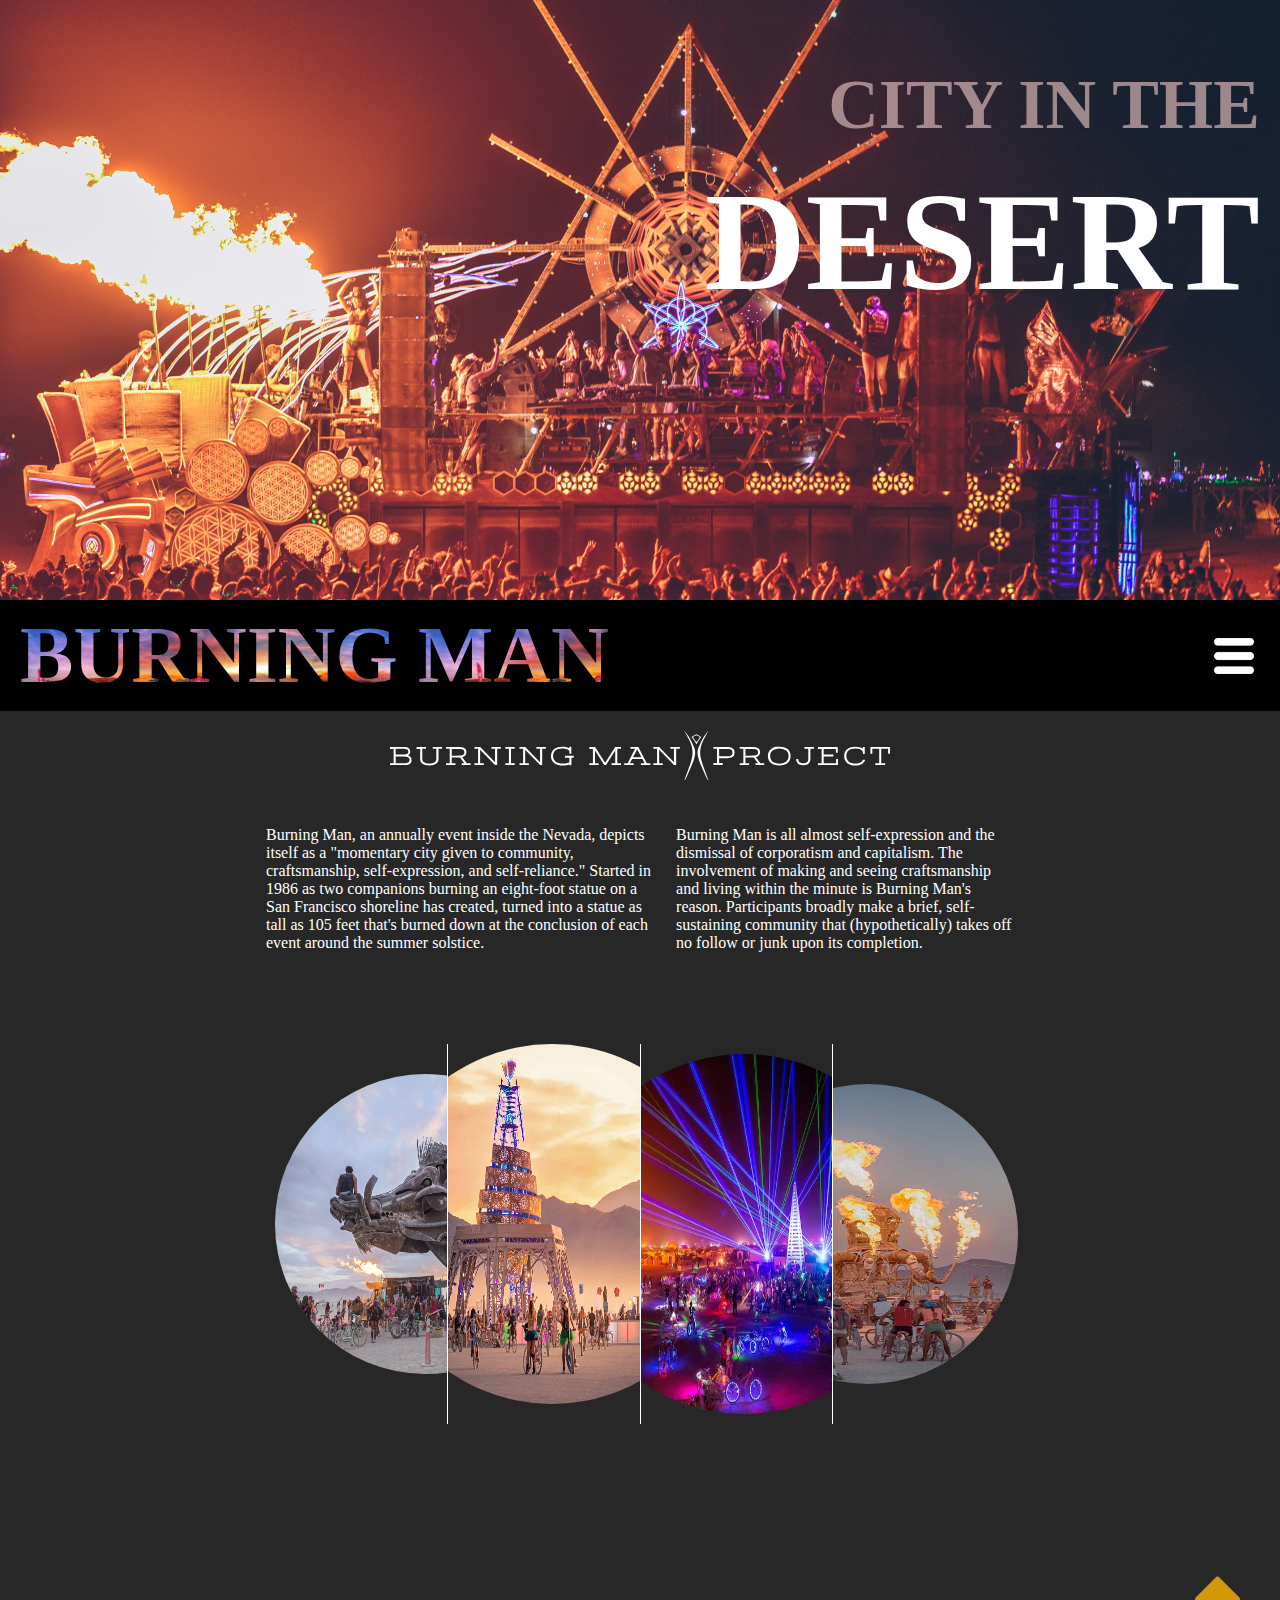
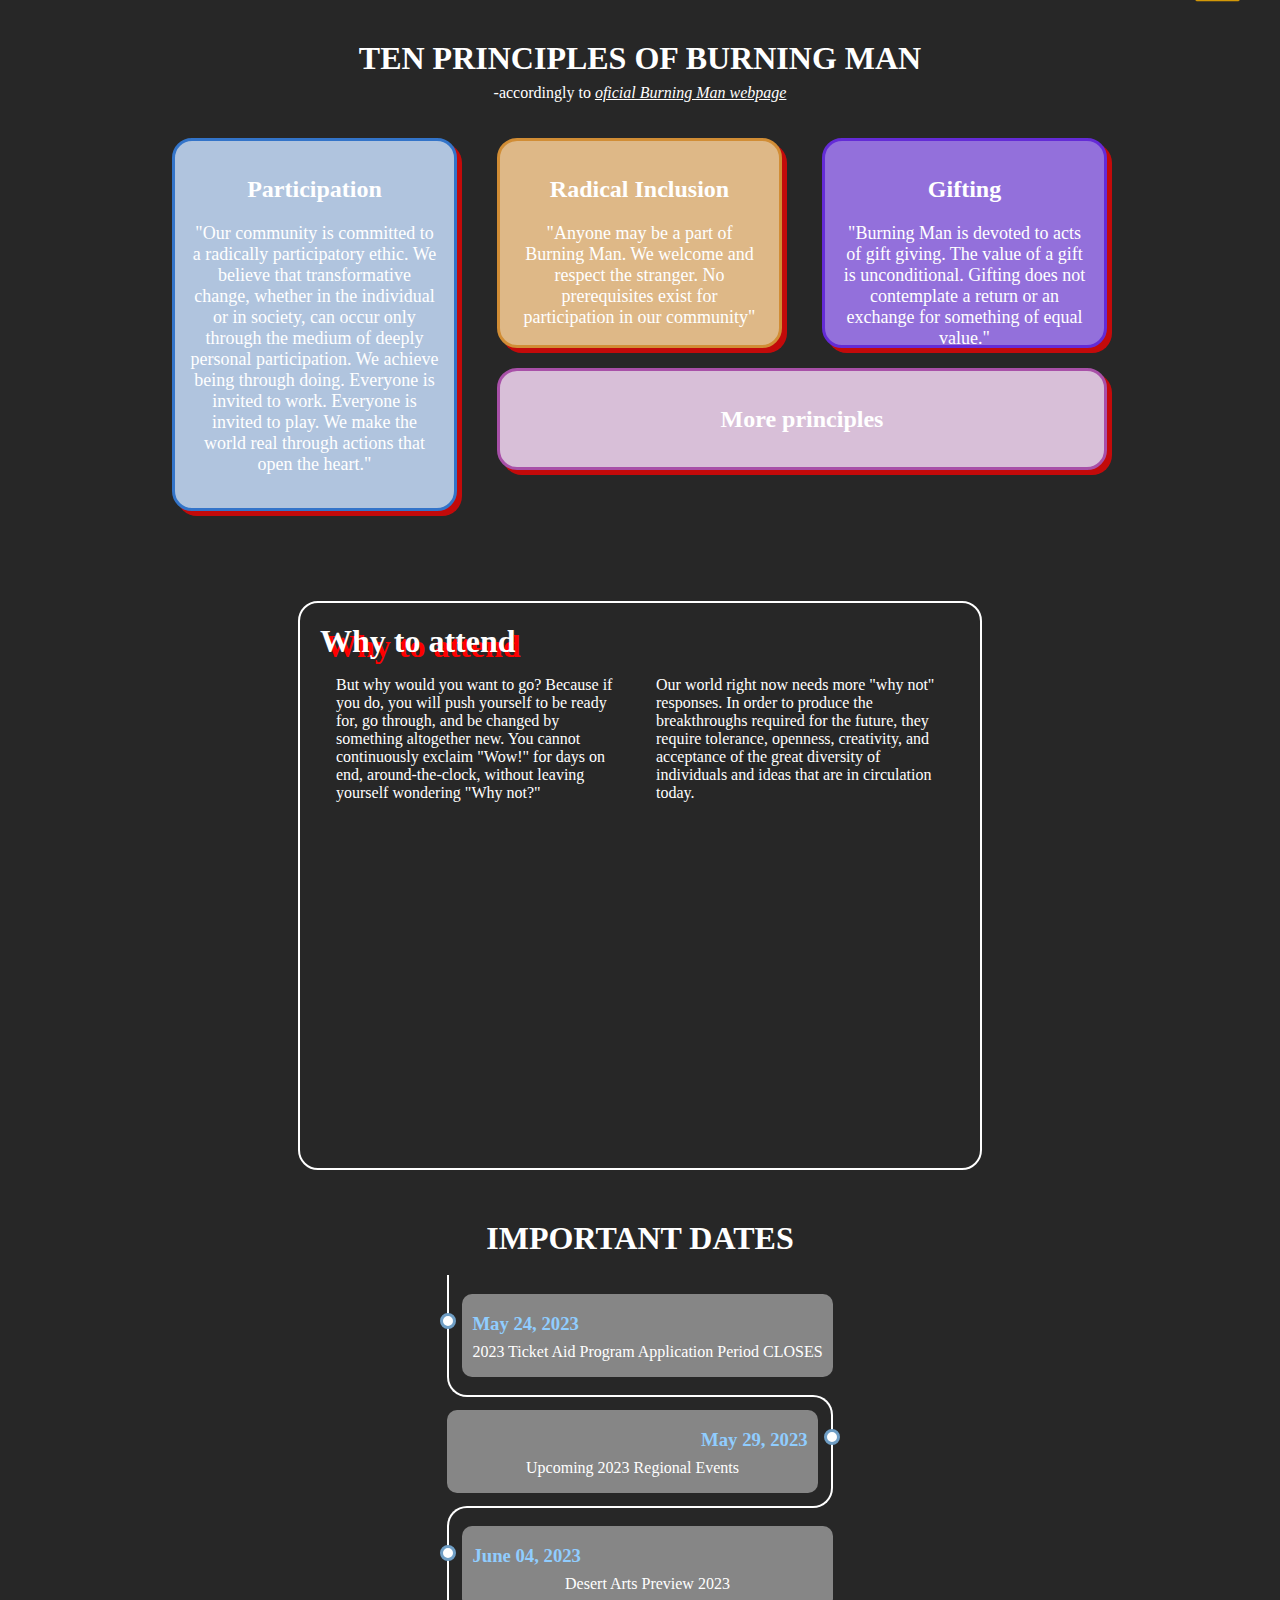
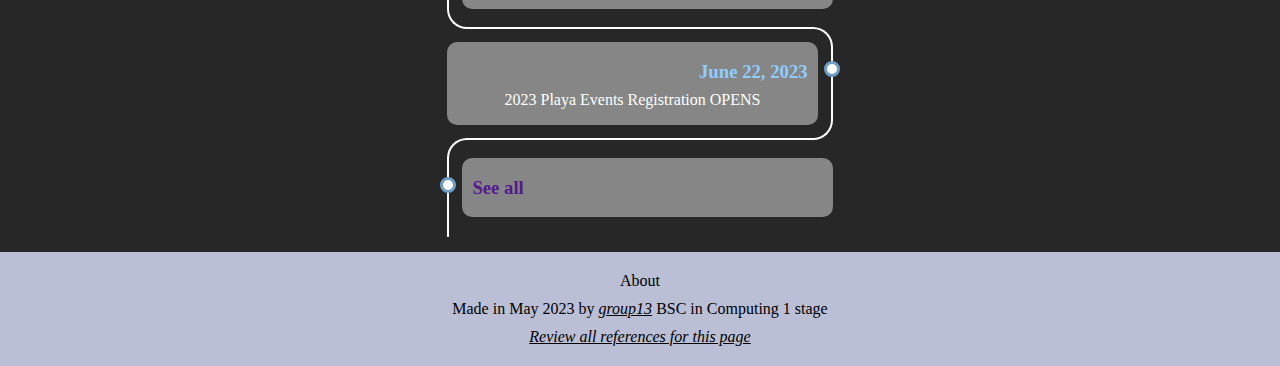
==== commit 50eb021b: "fixed navigation" ====
--- a/index.html
+++ b/index.html
@@ -37,14 +37,14 @@
             <div id="list">
                 <p>PAGES</p>
                 <ul>
-                    <li><a class="activeLink" href="index.html">Main page</a></li>
-                    <li><a href="">page 2</a></li>
+                    <li><a class="activeLink" href="../index.html">Main page</a></li>
+                    <li><a href="pages/10principles.html">10 principles</a></li>
                     <li><a href="pages/history.html">History</a></li>
                     <li><a href="pages/gallery.html">Gallery</a></li>
+                    <li><a href="pages/dates.html">Important dates</a></li>
                     <li><a href="pages/about-us.html">About Us</a></li>
                     <li><a href="pages/contact-us.html">Contact-us</a></li>
-                    <li><a href="">page 7</a></li>
-                    <li><a href="">page 8</a></li>
+                    <li><a href="pages/about-devs.html">About-devs</a></li>
                     <li><a href="pages/references.html">References</a></li>
                 </ul>
             </div>
@@ -164,8 +164,8 @@
 
         <footer>
             <p>About</p>
-            <p>Made in May 2023 by <a href=""><i>group13</i></a> BSC in Computing 1 stage</p>
-            <p><a href="pages/references.html#index"><i>Review all references for this page</i></a></p>
+            <p>Made in May 2023 by <a href="pages/about-devs.html"><i>group13</i></a> BSC in Computing 1 stage</p>
+            <p><a href="pages/references.html"><i>Review all references for this page</i></a></p>
         </footer>
 
     </body>
--- a/main.css
+++ b/main.css
@@ -19,7 +19,8 @@
 #top {
     height:600px;
     width: 100%;
-    background-image:url('images/top.jpeg') ;
+    /* background-image:url('images/top.jpeg') ; */
+    background-image:url('gallery/burnings/burning_concert.jpg') ;
     background-repeat: no-repeat;
     background-size: 100%;
     background-position-y: 15%;
@@ -523,13 +524,69 @@
 #snake .card:nth-child(even) > .info > h3::before {
     right: -32px;
 }
-#snake .timeline .card .info a {
+#snake .timeline .card .info p {
+    text-align: center !important;
+}
+#snake .timeline .card .info p a {
     color:rgb(144, 205, 255);
     font-style: italic;
     text-decoration: underline;
 }
-#snake .timeline .card .info a:hover {
+#snake .timeline .card .info p a:hover {
     color: blueviolet;
+}
+
+/* dates page */
+#indepHeading {
+    color: white;
+    text-align: center;
+}
+.sepPage .timeline .card .info a {
+    color: white !important;
+}
+.sepPage .timeline .card .info p a:hover {
+    color: blueviolet !important;
+}
+
+/* 10 principleas page */
+#principlesHeading {
+    width: 70%;
+    margin: auto;
+    text-align: center;
+    color: white;
+}
+#principlesHeading h1 {
+    font-size: xx-large;
+}
+#principlesHeading p {
+    font-size: large;
+}
+#principlesHeading p a {
+    color: white;
+    text-decoration: underline;
+}
+#principlesHeading p a:hover {
+    color: rgb(194, 135, 250);
+}
+#principlesStack {
+    display: grid;
+    grid-template-columns: 33.3% 33.3% 33.3%;
+}
+#principlesStack div {
+    width: 80%;
+    height: auto;
+    padding: 15px;
+    background-color: rgb(186, 191, 214);
+    border-radius: 20px;
+    margin: 20px auto;
+    border: solid 3px rgb(105, 128, 235);
+}
+#principlesStack #emptyPrin {
+    border: none;
+    background-color: transparent;
+}
+#principlesStack div h2 {
+    text-align: center;
 }
 /* for medium screen */
 @media screen and (min-width: 200px) and (max-width:1200px){
@@ -775,12 +832,7 @@
     }
     /* up button */
     #upButton a div {
-        width: 45px;
-        margin: -40px -5px 0 auto;  
-    }
-    .scrollFixButton {
-        top: 940px;
-        right:-9px;
+        display: none;
     }
     /* principles */
     main #principles h1 {
@@ -830,6 +882,38 @@
     footer p {
         width: 90% !important;
         font: small;
+    }
+    /* 10 principleas page */
+    #principlesHeading {
+        width: 80%;
+    }
+    #principlesHeading h1 {
+        font-size: x-large;
+    }
+    #principlesHeading p {
+        font-size: small;
+    }
+    #principlesStack {
+        display: grid;
+        grid-template-columns: 50% 50%;
+    }
+    #principlesStack div {
+        width: 80%;
+        height: auto;
+        padding: 15px;
+        background-color: rgb(186, 191, 214);
+        border-radius: 20px;
+        margin: 20px auto;
+    }
+    #principlesStack #emptyPrin {
+        display: none;
+    }
+    #principlesStack div h2 {
+        text-align: center;
+        font-size: 15px;
+    }
+    #principlesStack div p {
+        font-size: small;
     }
 }
 
@@ -946,7 +1030,7 @@
 .historyMiddleArticles{
     padding: 2rem;
     color: white;
-    font-size: 25px;
+    font-size: 20px;
     width: 70%;
     margin: auto;
     text-align: center;
@@ -954,7 +1038,7 @@
 .historyArticle{
     padding: 2rem;
     color: white;
-    font-size: 25px;
+    font-size: 20px;
     width: 50%;
     margin: 3rem 0;
     text-align: justify;
@@ -1007,7 +1091,7 @@
     width: 80%;
     margin: auto;
     color: white;
-    font-size: 25px;
+    font-size: 20px;
     column-gap: 6rem;
     text-align: justify;
 }
@@ -1204,11 +1288,21 @@
 .aboutDevsCards .cards{
     width: 600px;
     cursor: auto;
+    bottom: 0;
+    opacity: 1;
 }
 .aboutDevsCards .cards img{
     border-radius: 5px;
-}
-
+    width: 400px;
+}
+.workBreakdown{
+    width: 1000px;
+    padding: 2rem;
+    margin: auto;
+}
+.workBreakdown ul{
+    list-style: none ;
+}
 
 /*            MEDIA QUERRIES                 */
 
